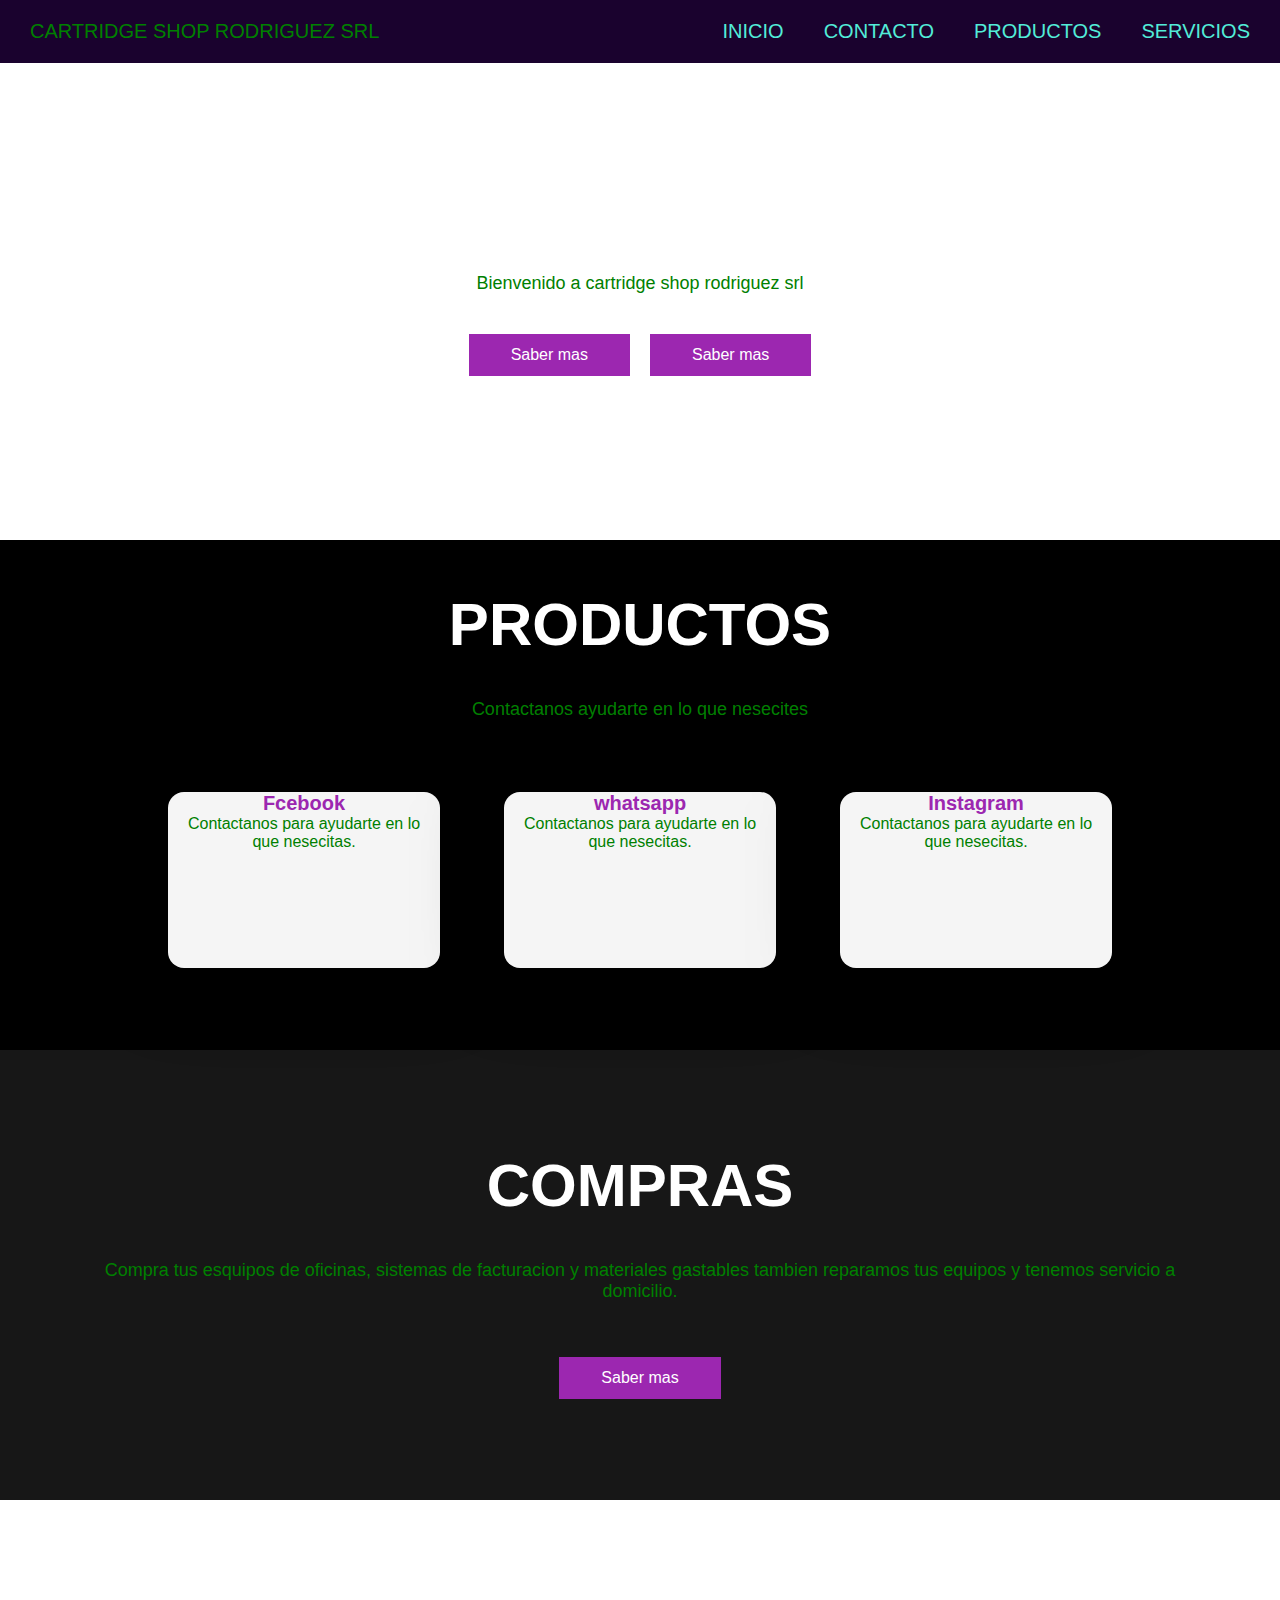
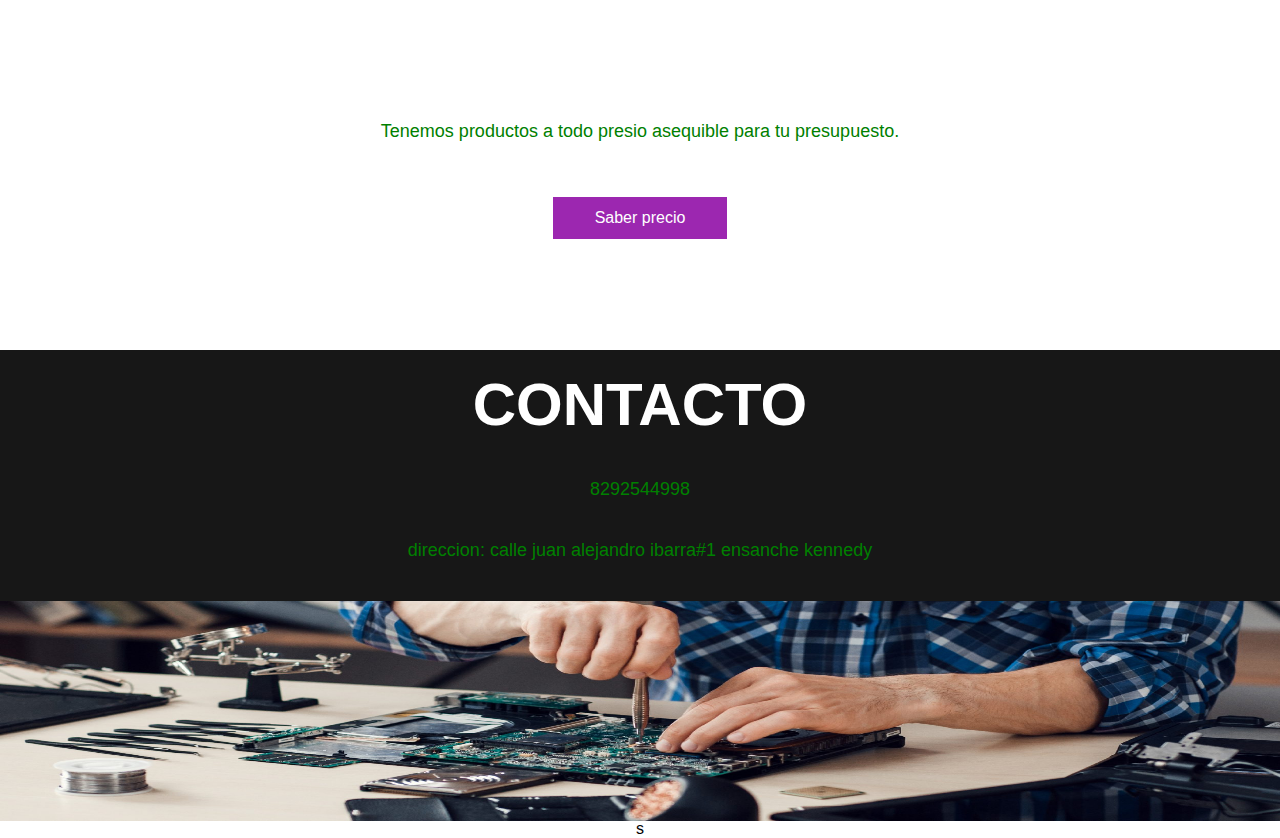
==== CARTRIDGE SHOP RODRIGUEZ/index.html @ bbf29c45 "cartridge" ====
<!DOCTYPE html>
<html lang="es">
<head>
    <meta charset="UTF-8">
    <meta http-equiv="X-UA-Compatible" content="IE=edge">
    <meta name="viewport" content="width=device-width, initial-scale=1.0">
    <link rel="stylesheet" href="https://c1.wallpaperflare.com/preview/722/538/350/interior-minimal-white-workspace.jpg">
    <link rel="stylesheet" href="style.css">
    <title>Pagina web basica</title>

</head>
<body>
      <section id="inicio">
    <div class="head">

        <div class="logo">
            <a href="#">CARTRIDGE SHOP RODRIGUEZ SRL</a>
        </div>

        <nav class="navbar">
        
            <a href="#">Inicio</a>
            <a href="#contacto">Contacto</a>
            <a href="#productos">Productos</a>
            <a href="#servicios">servicios</a>
            
    
        </nav>

    </div>

    <header class="content header">
        <h1 class="title">Inicio</h1>
        <p>
            Bienvenido a cartridge shop rodriguez srl 
        </p>

        <div class="btn-home">
            <a href="#" class="btn">Saber mas</a>
            <a href="#" class="btn">Saber mas</a>
        </div>
        
    </header>
</section>
    <section id="productos">
<div class="content sau">
        <h2 class="title">Productos</h2>
        <p>Contactanos ayudarte en lo que nesecites</p>
        
        <div class="box-container">

            <div class="box">
              <a href="https://www.facebook.com/cartridgeshoprd?mibextid=ZbWKwL"> <i class="fab fa-facebook"></i></a> 
                <h3>Fcebook</h3>
                <p>Contactanos para ayudarte en lo que nesecitas.</p>
            </div>
            <div class="box">
               <a href="https://wa.me/message/XPCZJQ7525U7C1"> <i class="fab fa-whatsapp"></i></a>
                <h3>whatsapp</h3>
                <p>Contactanos para ayudarte en lo que nesecitas.</p>
            </div>
            <div class="box">
                <a href="https://instagram.com/cartridgeshoprodriguez?igshid=YmM0MjE2YWMzOA=="><i class="fab fa-instagram"></i></a>
                <h3>Instagram</h3>
                <p>Contactanos para ayudarte en lo que nesecitas.</p>
            </div>

        </div>
    </div>
    </section>

    <section class="content about">

        <h2 class="title">COMPRAS</h2>
        <p>Compra tus esquipos de oficinas, sistemas de facturacion y materiales gastables tambien reparamos tus equipos y tenemos servicio a domicilio.
        </p>

        <a href="#" class="btn">Saber mas</a>

    </section>

    <section id="SERVICIOS">
  <div class="content price">
        <article class="contain">
            <h2 class="title">SERVICIOS</h2>
            <p>Tenemos productos a todo presio asequible para tu presupuesto.</p>

            <a href="#" class="btn">Saber precio</a>

        </article>
    </div>
    </section>

    <section id="contacto">
        <div class="content contact">
        <h2 class="title">Contacto</h2>
        <p>8292544998</p>
        <p>direccion: calle juan alejandro ibarra#1 ensanche kennedy</p>
            <img src="cropped-Fotos_Blog-05-8.jpg"height="220px" width="100%" alt="mapa">
    </div>
    </section>
  
</body>
</html>s
---- CARTRIDGE SHOP RODRIGUEZ/style.css ----
*{
    margin: 0;
    padding: 0;
    border: 0;
    font-size: 100%;
    vertical-align: baseline;
}

body {
    text-align: center;
    font-family: sans-serif;
}

.head {
    display: flex;
    align-items: center;
    justify-content: space-between;
    height: 63px;
    background: #1a022e;
    position: fixed;
    width: 100%;
    z-index: 100;
}

.navbar {
    display: flex;
    margin-right: 10px;
}

.logo {
    margin-left: 30px;
    
}

.logo a {
    text-decoration: none;
    color: green;
    text-transform: uppercase;
    font-size: 20px;
}

.navbar a {
    display: block;
    padding: 20px 20px;
    color: rgb(82, 236, 216);
    text-decoration: none;
    text-transform: uppercase;
    font-size: 20px;
}

.navbar a:hover {
    background: green;
}

.header {
    display: flex;
    justify-content: center;
    align-items: center;

}

.header {
    height: 60vh !important;
    background: url(https://c1.wallpaperflare.com/preview/722/538/350/interior-minimal-white-workspace.jpg) no-repeat center;
    background-size: cover;
    
}

.title {
    margin-bottom: 40px;
    font-size: 60px;
    font-weight: 600;
    text-transform: uppercase;
    color: white;
}

p {
    margin-bottom: 40px;
    font-size: 18px;
    color: green;
    padding: 0 100px;
}

.btn {
    display: inline-block;
    margin-top: 15px;
    padding: 10px 40px;
    border: 2px solid #9c27b0;
    color: #fff;
    text-decoration: none;
    background: #9c27b0;
}

.btn:hover {
    background: none;
    
}

.btn-home {
    display: flex;
}

.btn-home a {
    margin: 0 10px;
}


.content {
    height: 50vh;
    display: flex;
    flex-direction: column;
    justify-content: center;
    align-items: center;
}

.sau {
    padding: 30px;
    background: black
}

.box-container {
    display: flex;
    justify-content: center;
    flex-wrap: wrap;
    text-align: center;

}

.box-container .box {
    height: 11rem;
    width: 17rem;
    background: whitesmoke;
    text-align: center;
    border-radius: 1rem;
    box-shadow: 0 .3rem 5rem rgba(0, 0 , 0, .5);
    margin: 2rem;   
}

.box-container .box i {
    height: 3rem;
    width: 3rem;
    line-height: 3rem;
    text-align: center;
    border-radius: 50%;
    color: #fff;
    background: #9c27b0;
    font-size: 2rem;
    margin: 1rem 0;

}

.box-container .box h3 {
    font-size: 20px;
    color: #9c27b0;

}

.box-container .box p {
    padding: 0 15px;
    font-size: 16px;
}

.about {
    background: #171717;
}

.price {
    background: url(https://c4.wallpaperflare.com/wallpaper/632/790/513/digital-digital-art-artwork-city-lights-hd-wallpaper-thumb.jpg) no-repeat center;
    background-attachment: fixed;
    background-size: cover;
    text-align: center;
}


.contact {
    padding-top: 20px;
    background: #171717;
    padding-bottom: 0;
}


@media (max-width: 768px) {

    .title {
        margin-bottom: 0;
        font-size: 40px;
    }

    .sau {
        height: 100vh;
    }

    .navbar {
        display: none;
    }
}
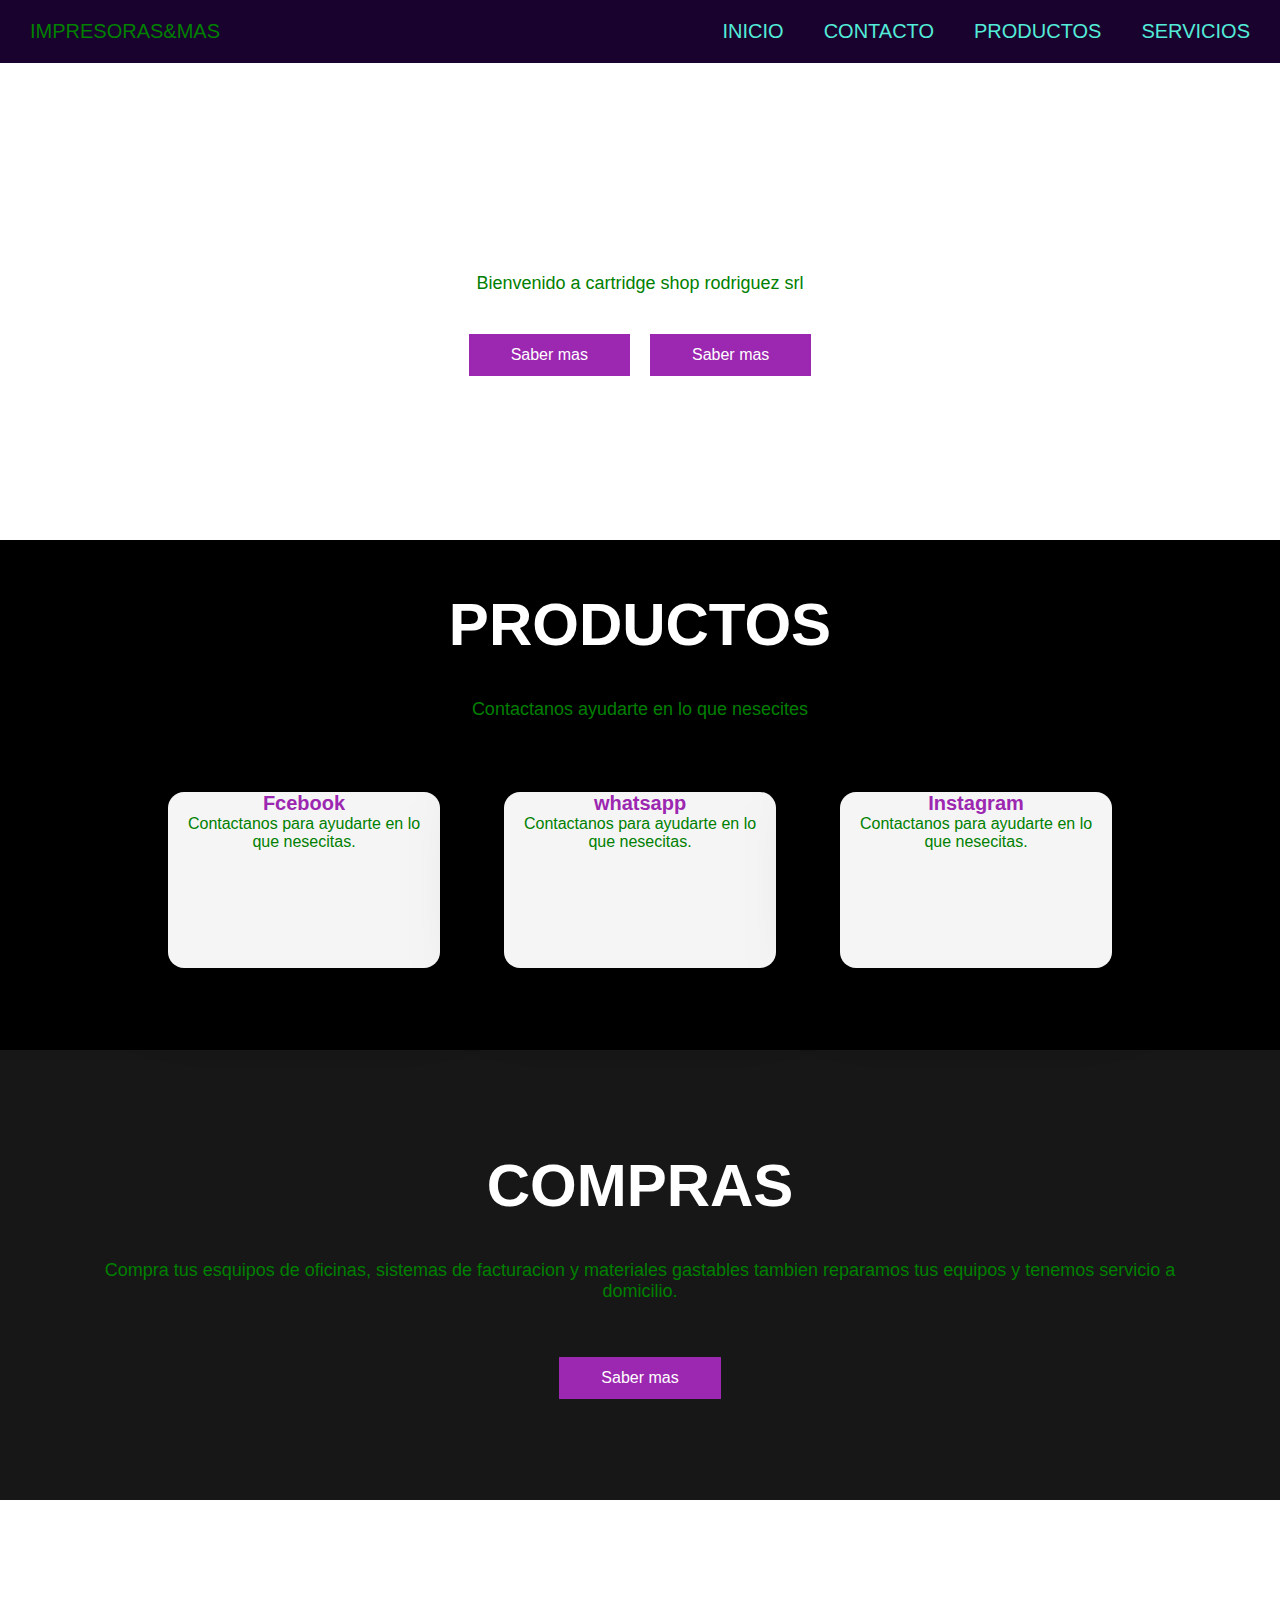
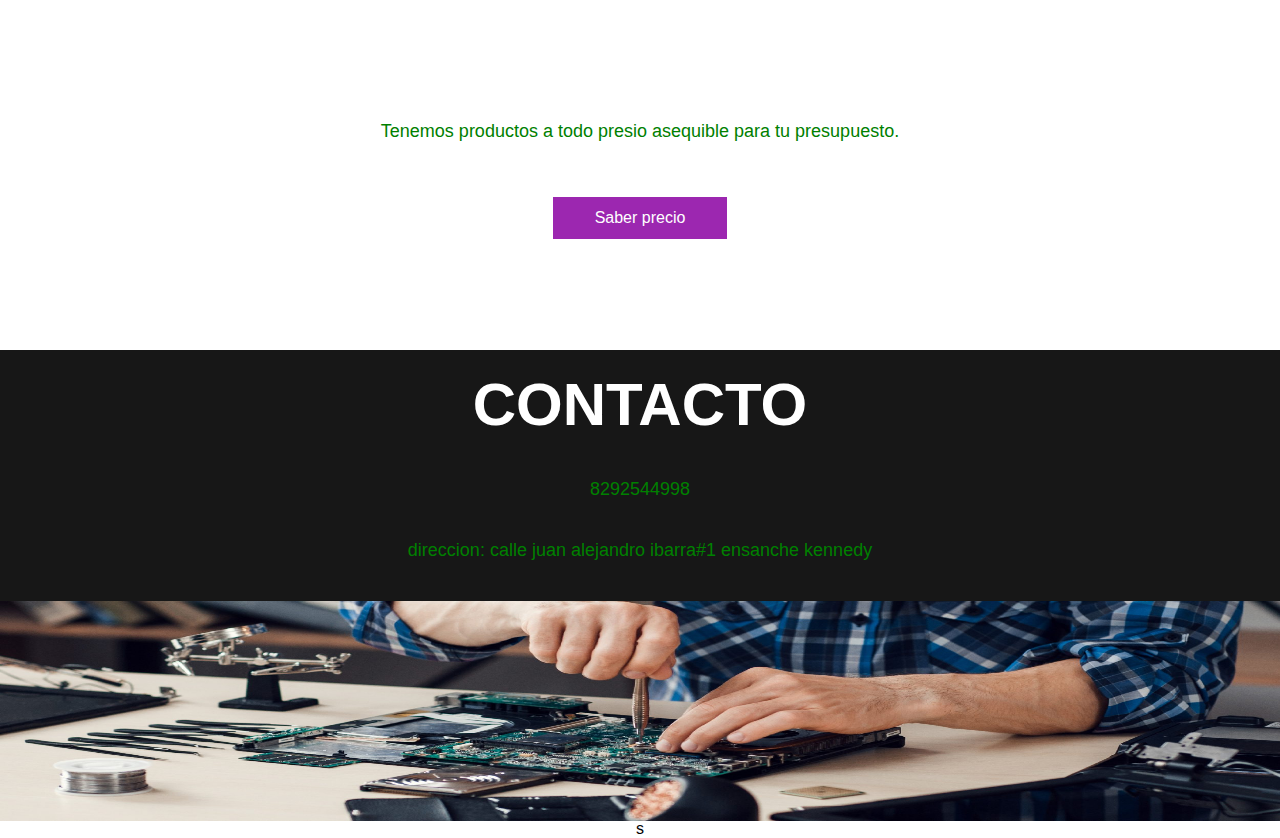
==== commit 3fde03e8: "Update index.html" ====
--- a/CARTRIDGE SHOP RODRIGUEZ/index.html
+++ b/CARTRIDGE SHOP RODRIGUEZ/index.html
@@ -14,7 +14,7 @@
     <div class="head">
 
         <div class="logo">
-            <a href="#">CARTRIDGE SHOP RODRIGUEZ SRL</a>
+            <a href="#">IMPRESORAS&MAS</a>
         </div>
 
         <nav class="navbar">
@@ -101,4 +101,4 @@
     </section>
   
 </body>
-</html>s+</html>s
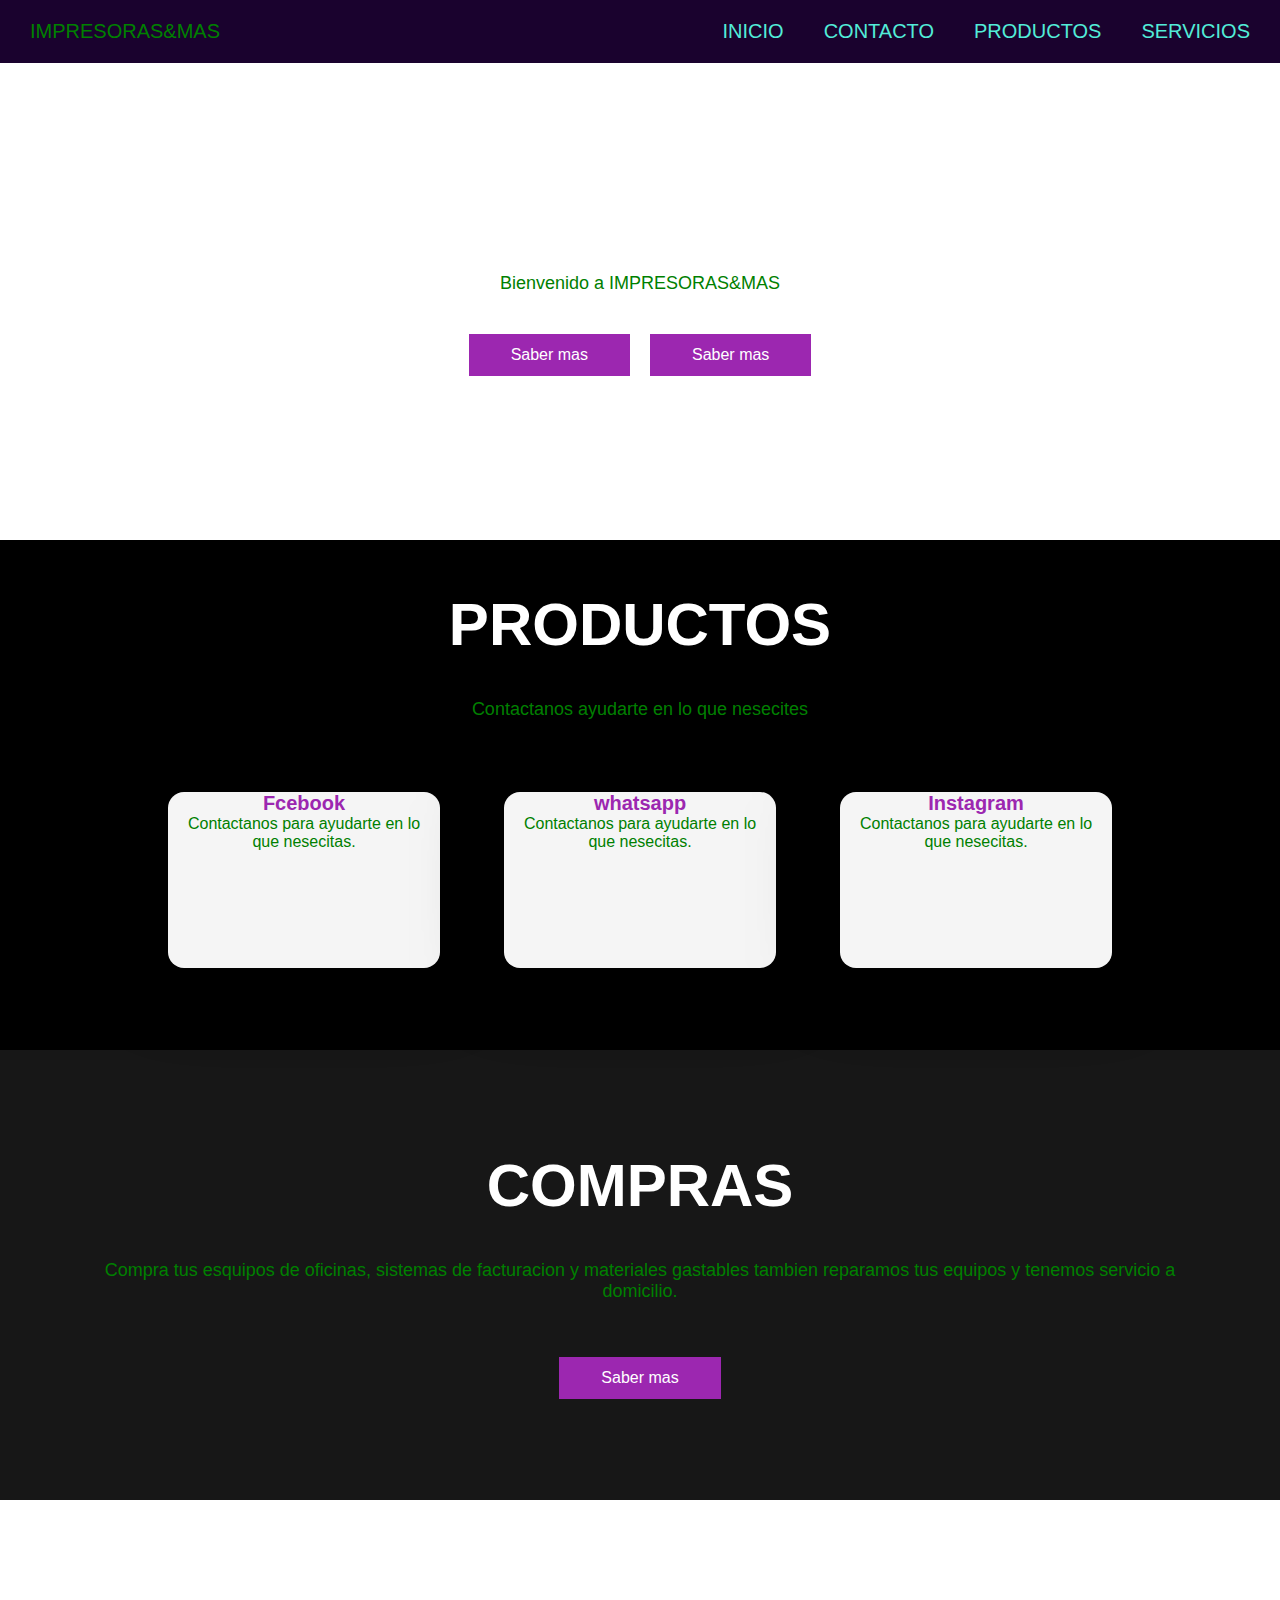
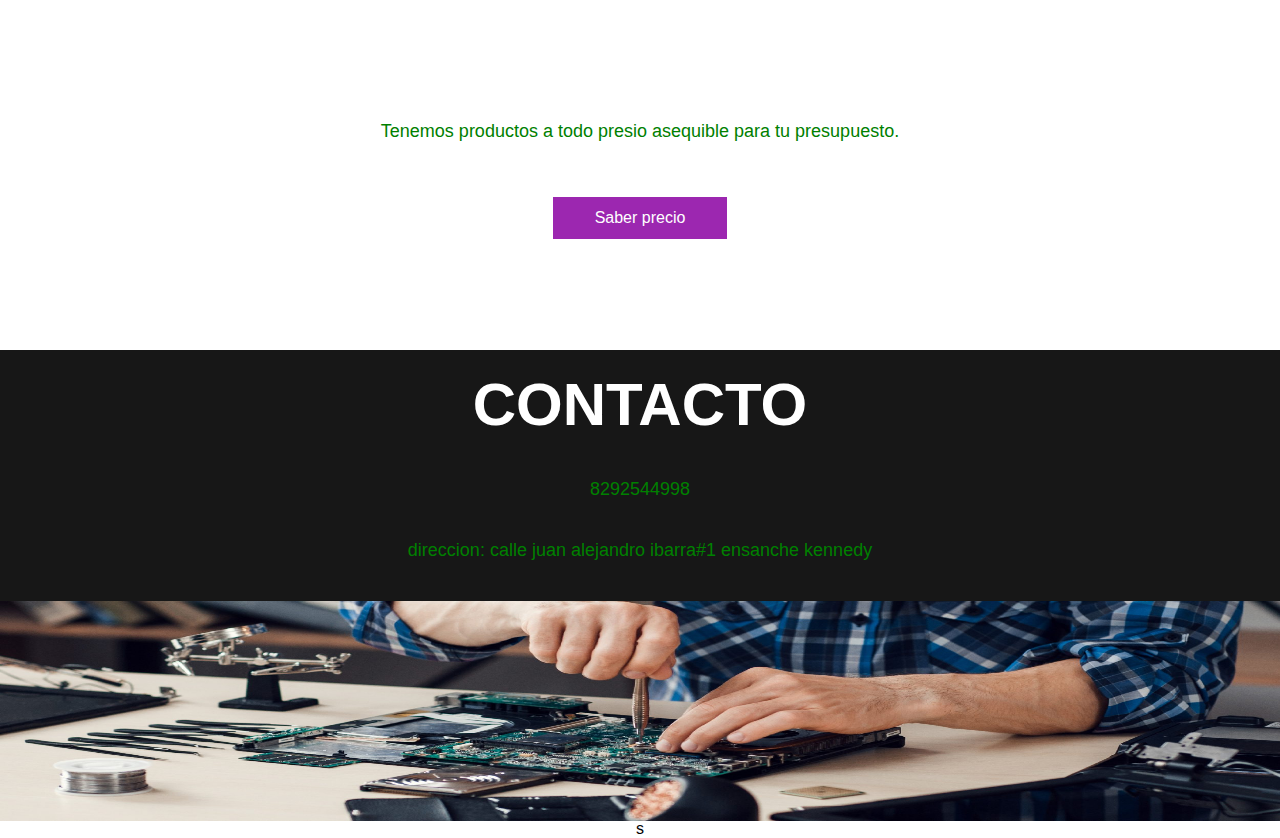
==== commit 38bbac6f: "Update index.html" ====
--- a/CARTRIDGE SHOP RODRIGUEZ/index.html
+++ b/CARTRIDGE SHOP RODRIGUEZ/index.html
@@ -32,7 +32,7 @@
     <header class="content header">
         <h1 class="title">Inicio</h1>
         <p>
-            Bienvenido a cartridge shop rodriguez srl 
+            Bienvenido a IMPRESORAS&MAS
         </p>
 
         <div class="btn-home">
